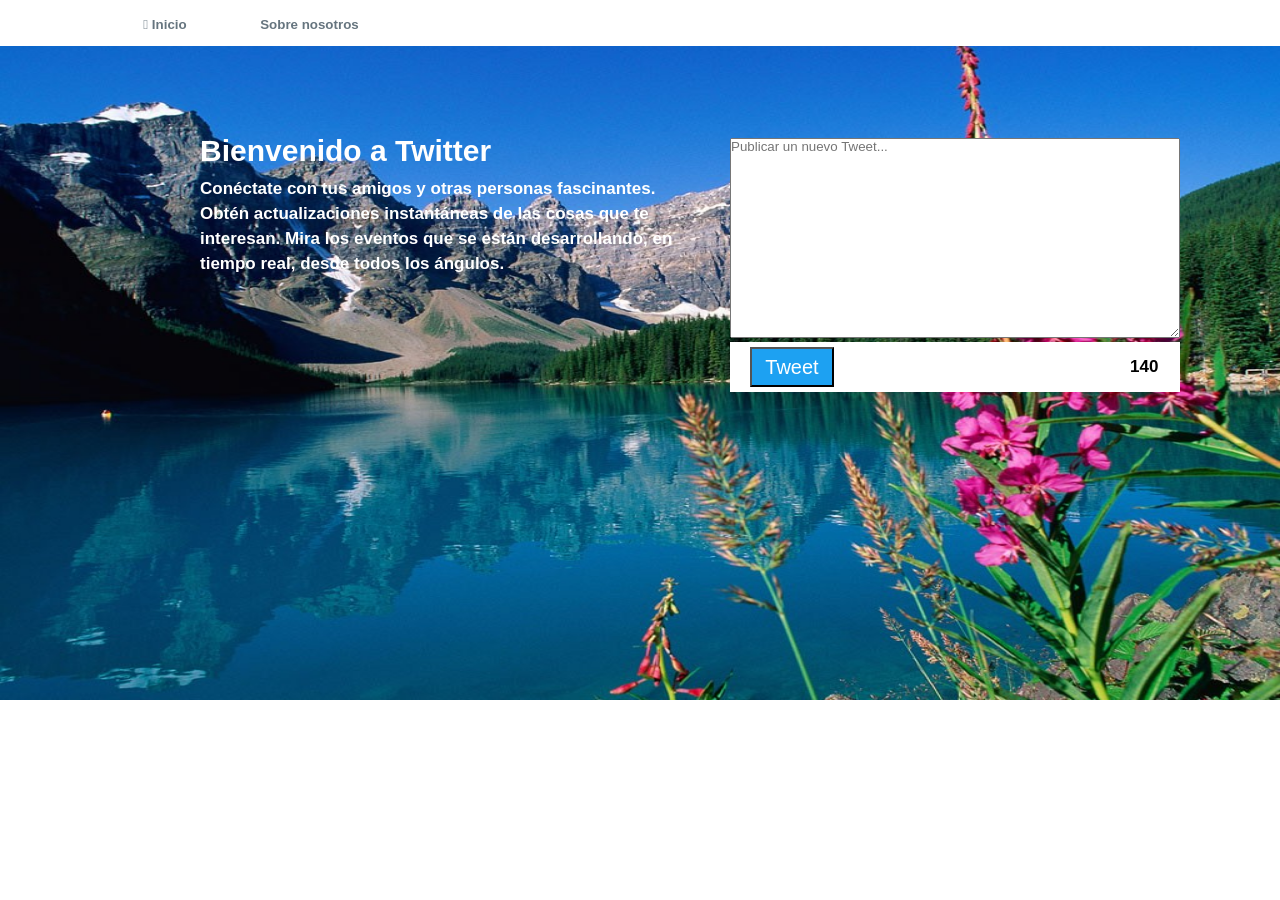
==== index.html @ d137a467 "subiendo" ====
<!DOCTYPE html>
<html lang="en">
<head>
	<meta charset="UTF-8">
	<title>Twitter</title>
	<link rel="stylesheet" type="text/css" href="asset/css/style.css">
	<link rel="stylesheet" type="text/css" href="asset/js/app.js">
	<link rel="stylesheet" href="icomoon/style.css">
</head>
<body>
	<!-- Sección Header -->
	<header>
		<div class="fondo-background">
			<img src="asset/img/montanas.jpg">
		</div>
	</header>
	<!-- Sección Cabezera-->
	<section>
		<nav class="headboard">	
			<div class="menu">
				<ul>
					<li><button type="button" id="buttonstart" onclick="add()"><i class="fa fa-plus" aria-hidden="true">
						<span class="icon-social-twitter-circular"></span></i><strong> Inicio </strong></button> </li>
					<li><button type="button" id="buttonstart" onclick="add()"><i class="fa fa-plus" aria-hidden="true"></i><strong>Sobre nosotros</strong></button></li>
				</ul>
			</div>
		</nav>
	</section>
	<!-- Sección Bienvenida-->
	<section>
		<div class="welcome">
			<h1>Bienvenido a Twitter</h1>
			<p><strong>Conéctate con tus amigos y otras personas fascinantes. Obtén actualizaciones instantáneas de las cosas que te interesan. Mira los eventos que se están desarrollando, en tiempo real, desde todos los ángulos.</strong></p>
		</div>
	</section>
	<!-- Sección Formulario-->
	<section>
		<div class="grandForm">
			<div class="form">
				<textarea class="txt" id="newTweet" placeholder="Publicar un nuevo Tweet..."></textarea>
			</div>
			<div class="form2">
				<button type="button" id="btn"><i class="fa fa-plus" aria-hidden="true"></i><p> Tweet</p></button>
			</div>
			<div class="form3">
				<p><span id="indicator" style="font-weight: bold;">140</span></p>
			</div>
			<div class="comentario"	id="comment"></div>
		</div>
	</section>
	<!-- Script Files -->
	<script type="text/javascript" src="font-awesome-4.7.0"></script>
	<script type="text/javascript" src="asset/js/app.js"></script>
</body>
</html>
---- asset/css/style.css ----
/* Instrucciones a toda la estructura */
* {
	-webkit-box-sizing: border-box;
	-moz-box-sizing: border-box;
	box-sizing: border-box;
	padding: 0;
	margin: 0;
	font-family: Arial, Sans-Serif;
}

*:before, *:after {
	-webkit-box-sizing: border-box;
	-moz-box-sizing: border-box;
	box-sizing: border-box;
}

/* Sección Header */
img {
	height: 700px;
	width: 100%;
}

/* Sección cabezara */
.headboard {
	height: 47px;
	width: 100%;
	background: #fff;
	margin-top: -705px;
	margin-left: 0;
	position: relative;
}

.menu ul {
	margin-left: 85px;
}

.menu ul li {
	display: inline-block;
	margin-top: 10px;
	margin-left: 20px;
}

.menu ul li button {
	color: #66757F;
	width: 120px;
	height: 30px;
}

.menu button {
	background-color: #fff;
	border: none;
}

.menu button:hover {
 	box-shadow: 0 0 0 3px #1DA1F2;
 	border-radius: 5px;
}

.icon-social-twitter-circular:before {
  	content: "\e932";
}

/* Sección bienvenida */
.welcome {
	height: 222px;
	width: 500px;
	color: #fff;
	margin-top: 80px;
	margin-left: 200px;
	display: block;
}

.welcome h1 {
	font-size: 30px;
	line-height: 50px;
}

.welcome p {
	font-size: 17px;
	font-weight: 10px;
	line-height: 25px;
}

/* Sección formulario */
.grandForm {
	height: 50px;
	width: 450px;
	background: #fff;
}

.form {
	margin-top: -210px;
	margin-left: 730px;
}

.form textarea {
	height: 200px;
	width: 450px;
}

.form2 {
	background: #fff;
	height: 50px;
	width: 450px;
	margin-left: 730px;
	display: inline-block;
}

.form2 button {
	background: #1DA1F2;
	height: 40px;
	width: auto;
	margin-top: 5px;
	margin-left: 20px;
	display: inline-block;
}

.form2 button p {
	color: #fff;
	width: 80px;
	font-size: 20px;
	text-align: center;
}

.form3 {
	font-size: 17px;
	margin-top: -35px;
	margin-left: 1130px;
}
/*
.form3 .aviso {
	height: 60px;
	width: 1000px;
	line-height: 35px;
	background: #fff;
	margin-top: 40px;
	margin-left: -950px;
	border-radius: 5px;
}
*/

.comentario #comment {
	height: 60px;
	width: 1000px;
	line-height: 35px;
	background: #fff;
	margin-top: 40px;
	margin-left: -950px;
	border-radius: 5px;
	display: block;
}
---- icomoon/style.css ----
@font-face {
  font-family: 'icomoon';
  src:  url('/icomoon.eot?qvig7w');
  src:  url('/icomoon.eot?qvig7w#iefix') format('embedded-opentype'),
    url('/icomoon.ttf?qvig7w') format('truetype'),
    url('/icomoon.woff?qvig7w') format('woff'),
    url('/icomoon.svg?qvig7w#icomoon') format('svg');
  font-weight: normal;
  font-style: normal;
}

[class^="icon-"], [class*=" icon-"] {
  /* use !important to prevent issues with browser extensions that change fonts */
  font-family: 'icomoon' !important;
  speak: none;
  font-style: normal;
  font-weight: normal;
  font-variant: normal;
  text-transform: none;
  line-height: 1;

  /* Better Font Rendering =========== */
  -webkit-font-smoothing: antialiased;
  -moz-osx-font-smoothing: grayscale;
}

.icon-heart:before {
  content: "\e900";
}
.icon-cloud:before {
  content: "\e901";
}
.icon-star:before {
  content: "\e902";
}
.icon-tv:before {
  content: "\e903";
}
.icon-sound:before {
  content: "\e904";
}
.icon-video:before {
  content: "\e905";
}
.icon-trash:before {
  content: "\e906";
}
.icon-user:before {
  content: "\e907";
}
.icon-key:before {
  content: "\e908";
}
.icon-search:before {
  content: "\e909";
}
.icon-settings:before {
  content: "\e90a";
}
.icon-camera:before {
  content: "\e90b";
}
.icon-tag:before {
  content: "\e90c";
}
.icon-lock:before {
  content: "\e90d";
}
.icon-bulb:before {
  content: "\e90e";
}
.icon-pen:before {
  content: "\e90f";
}
.icon-diamond:before {
  content: "\e910";
}
.icon-display:before {
  content: "\e911";
}
.icon-location:before {
  content: "\e912";
}
.icon-eye:before {
  content: "\e913";
}
.icon-bubble:before {
  content: "\e914";
}
.icon-stack:before {
  content: "\e915";
}
.icon-cup:before {
  content: "\e916";
}
.icon-phone:before {
  content: "\e917";
}
.icon-news:before {
  content: "\e918";
}
.icon-mail:before {
  content: "\e919";
}
.icon-like:before {
  content: "\e91a";
}
.icon-photo:before {
  content: "\e91b";
}
.icon-note:before {
  content: "\e91c";
}
.icon-clock:before {
  content: "\e91d";
}
.icon-paperplane:before {
  content: "\e91e";
}
.icon-params:before {
  content: "\e91f";
}
.icon-banknote:before {
  content: "\e920";
}
.icon-data:before {
  content: "\e921";
}
.icon-music:before {
  content: "\e922";
}
.icon-megaphone:before {
  content: "\e923";
}
.icon-study:before {
  content: "\e924";
}
.icon-lab:before {
  content: "\e925";
}
.icon-food:before {
  content: "\e926";
}
.icon-t-shirt:before {
  content: "\e927";
}
.icon-fire:before {
  content: "\e928";
}
.icon-clip:before {
  content: "\e929";
}
.icon-shop:before {
  content: "\e92a";
}
.icon-calendar:before {
  content: "\e92b";
}
.icon-wallet:before {
  content: "\e92c";
}
.icon-vynil:before {
  content: "\e92d";
}
.icon-truck:before {
  content: "\e92e";
}
.icon-world:before {
  content: "\e92f";
}
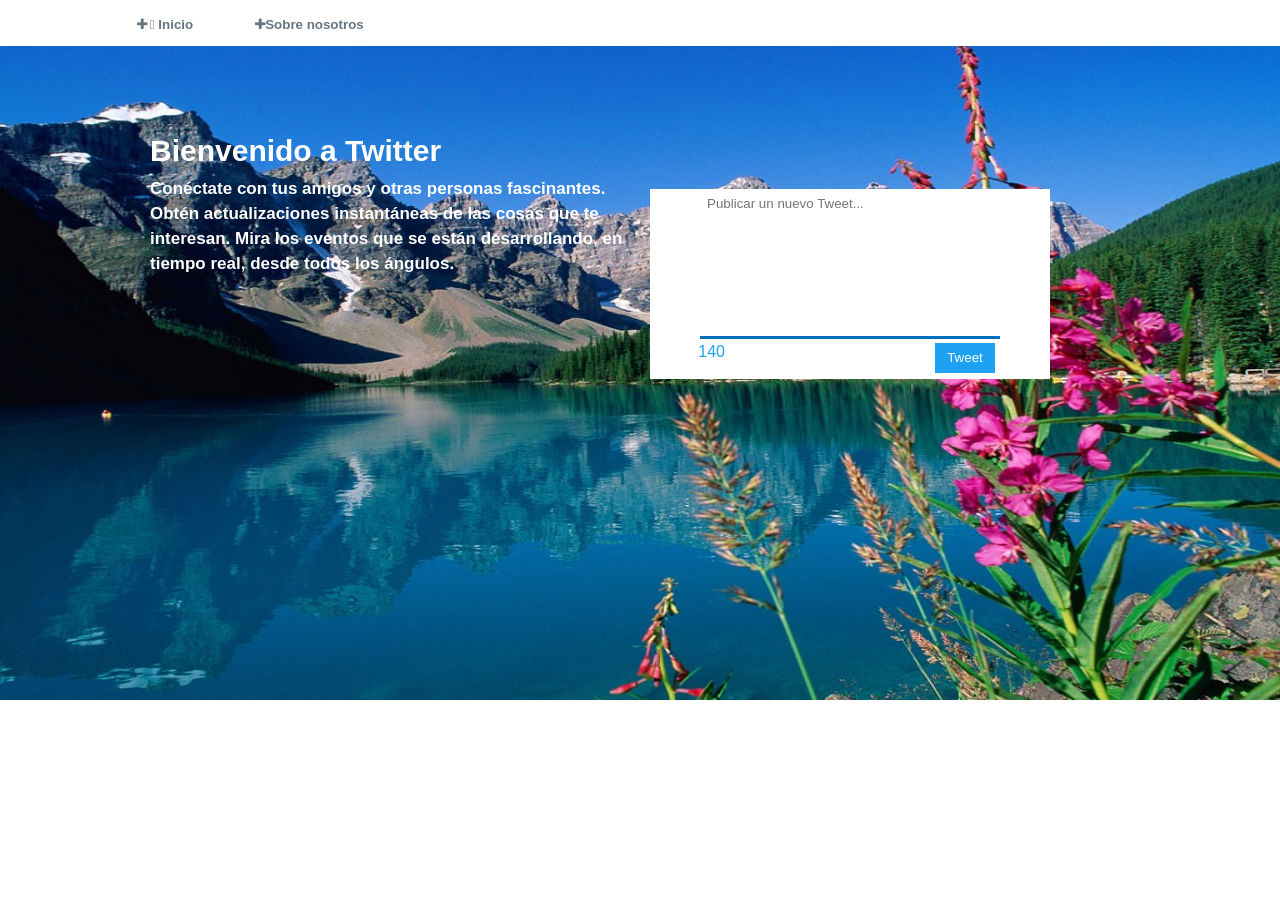
==== commit b8841bcf: "actualizando tweet" ====
--- a/index.html
+++ b/index.html
@@ -4,8 +4,7 @@
 	<meta charset="UTF-8">
 	<title>Twitter</title>
 	<link rel="stylesheet" type="text/css" href="asset/css/style.css">
-	<link rel="stylesheet" type="text/css" href="asset/js/app.js">
-	<link rel="stylesheet" href="icomoon/style.css">
+	<link rel="stylesheet" type="text/css" href="font-awesome-4.7.0/css/font-awesome.min.css">
 </head>
 <body>
 	<!-- Sección Header -->
@@ -19,9 +18,9 @@
 		<nav class="headboard">	
 			<div class="menu">
 				<ul>
-					<li><button type="button" id="buttonstart" onclick="add()"><i class="fa fa-plus" aria-hidden="true">
+					<li><button type="button" id="buttonstart1"><i class="fa fa-plus" aria-hidden="true">
 						<span class="icon-social-twitter-circular"></span></i><strong> Inicio </strong></button> </li>
-					<li><button type="button" id="buttonstart" onclick="add()"><i class="fa fa-plus" aria-hidden="true"></i><strong>Sobre nosotros</strong></button></li>
+					<li><button type="button" id="buttonstart2"><i class="fa fa-plus" aria-hidden="true"></i><strong>Sobre nosotros</strong></button></li>
 				</ul>
 			</div>
 		</nav>
@@ -35,21 +34,18 @@
 	</section>
 	<!-- Sección Formulario-->
 	<section>
-		<div class="grandForm">
-			<div class="form">
-				<textarea class="txt" id="newTweet" placeholder="Publicar un nuevo Tweet..."></textarea>
-			</div>
-			<div class="form2">
-				<button type="button" id="btn"><i class="fa fa-plus" aria-hidden="true"></i><p> Tweet</p></button>
-			</div>
-			<div class="form3">
-				<p><span id="indicator" style="font-weight: bold;">140</span></p>
-			</div>
-			<div class="comentario"	id="comment"></div>
+		<div class="form">
+			<textarea name="msg" class="txt" id="newTweet" colls="30" rows="10" onkeyup="textAreaAdjust(this)" placeholder="Publicar un nuevo Tweet..."></textarea>
+			
+			<button type="button" id="btn" onclick="otherTweet()"><p> Tweet</p></button>
+			<p id="indicator"><span>140</span></p>
 		</div>
 	</section>
+
+	<section class="comentario"	id="comment">
+	</section>
+
 	<!-- Script Files -->
-	<script type="text/javascript" src="font-awesome-4.7.0"></script>
-	<script type="text/javascript" src="asset/js/app.js"></script>
+	<script src="asset/js/app.js"></script>
 </body>
 </html>
--- a/asset/css/style.css
+++ b/asset/css/style.css
@@ -66,8 +66,8 @@
 	width: 500px;
 	color: #fff;
 	margin-top: 80px;
-	margin-left: 200px;
-	display: block;
+	margin-left: 150px;
+	display: inline-block;
 }
 
 .welcome h1 {
@@ -81,71 +81,71 @@
 	line-height: 25px;
 }
 
-/* Sección formulario */
-.grandForm {
-	height: 50px;
-	width: 450px;
-	background: #fff;
-}
+/* Seccion Formulario */
 
 .form {
-	margin-top: -210px;
-	margin-left: 730px;
-}
-
-.form textarea {
-	height: 200px;
-	width: 450px;
-}
-
-.form2 {
+	text-align: center;
+	height: 190px;
+	width: 400px;
 	background: #fff;
-	height: 50px;
-	width: 450px;
-	margin-left: 730px;
+	margin-top: -920px;
+	margin-left: 650px;
 	display: inline-block;
 }
 
-.form2 button {
+.txt {
+	height: 150px;
+	width: 300px;
+	border-top: transparent;
+	border-right: transparent;
+	border-left: transparent;
+	border-bottom: 3px solid #006DBF;
+	padding: 7px;
+	resize: none;
+	overflow: auto;
+
+}
+
+#btn {
+	color: #fff;
 	background: #1DA1F2;
-	height: 40px;
-	width: auto;
-	margin-top: 5px;
-	margin-left: 20px;
+	border: 5px;
+	height: 30px;
+	width: 60px;
+	margin-top: 0;
+	margin-left: 230px;
+	display: inline block;
+
+}
+
+#indicator {
+	color: #1DA1F2;
+	margin-top: -30px;
+	margin-right: 325px;
+	padding-left: 10px;
+	float: right;
+}
+
+.comentario div {
+	height: auto;
+	width: 900px;
+	background: #fff;
+	margin-top: 10px;
+	margin-left: 150px;
+	border-radius: 5px;
 	display: inline-block;
 }
 
-.form2 button p {
-	color: #fff;
-	width: 80px;
-	font-size: 20px;
-	text-align: center;
+.comentario div p {
+	word-break: break-word;
+	padding: 5px;
 }
 
-.form3 {
-	font-size: 17px;
-	margin-top: -35px;
-	margin-left: 1130px;
+#green {
+	color: green;
 }
-/*
-.form3 .aviso {
-	height: 60px;
-	width: 1000px;
-	line-height: 35px;
-	background: #fff;
-	margin-top: 40px;
-	margin-left: -950px;
-	border-radius: 5px;
-}
-*/
 
-.comentario #comment {
-	height: 60px;
-	width: 1000px;
-	line-height: 35px;
-	background: #fff;
-	margin-top: 40px;
-	margin-left: -950px;
-	border-radius: 5px;
-	display: block;
+
+#red {
+	color: red;
 }
